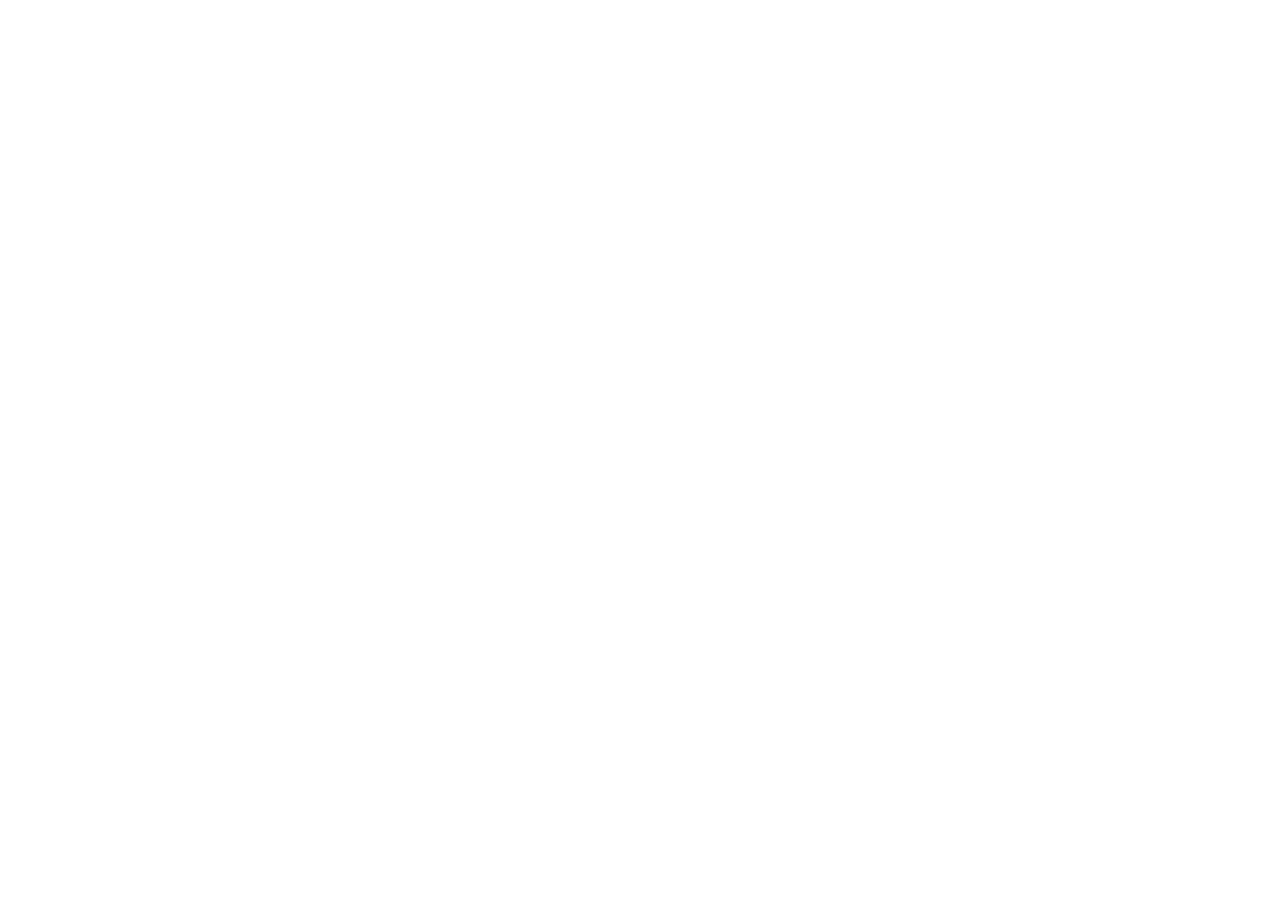
==== index.html @ fadef17e "add potions start equipments" ====
<!DOCTYPE html>
<html>
  <head>
    <meta charset="utf-8" />

    <title>fighting fantasy - the warlock of firetop mountain</title>

    <link rel="stylesheet" href="engine.css" />
  </head>
  <body>
    <div id="heroStats"></div>

    <div class="image-wrapper"><img id="image" /></div>
    <div id="caption"></div>
    <div id="text"></div>

    <div id="details"></div>

    <div id="dices"></div>

    <div id="interactions"></div>

    <script src="character.js"></script>
    <script src="engine.js"></script>
  </body>
</html>
---- engine.css ----
.image-wrapper {
  text-align: center;
}

.image-wrapper img {
  max-height: 33vh;
}

#caption {
  text-align: center;
  margin-bottom: 10px;
}

#text {
  font-size: 120%;
}

#details {
  font-family: monospace;
  margin: 10px 0;
}

#interactions {
  text-align: center;
}

#interactions button {
  padding: 10px 20px;
  border-radius: 5px;
  border-width: 0;
  color: white;
  background: #448;
  margin: 0 2px;
}
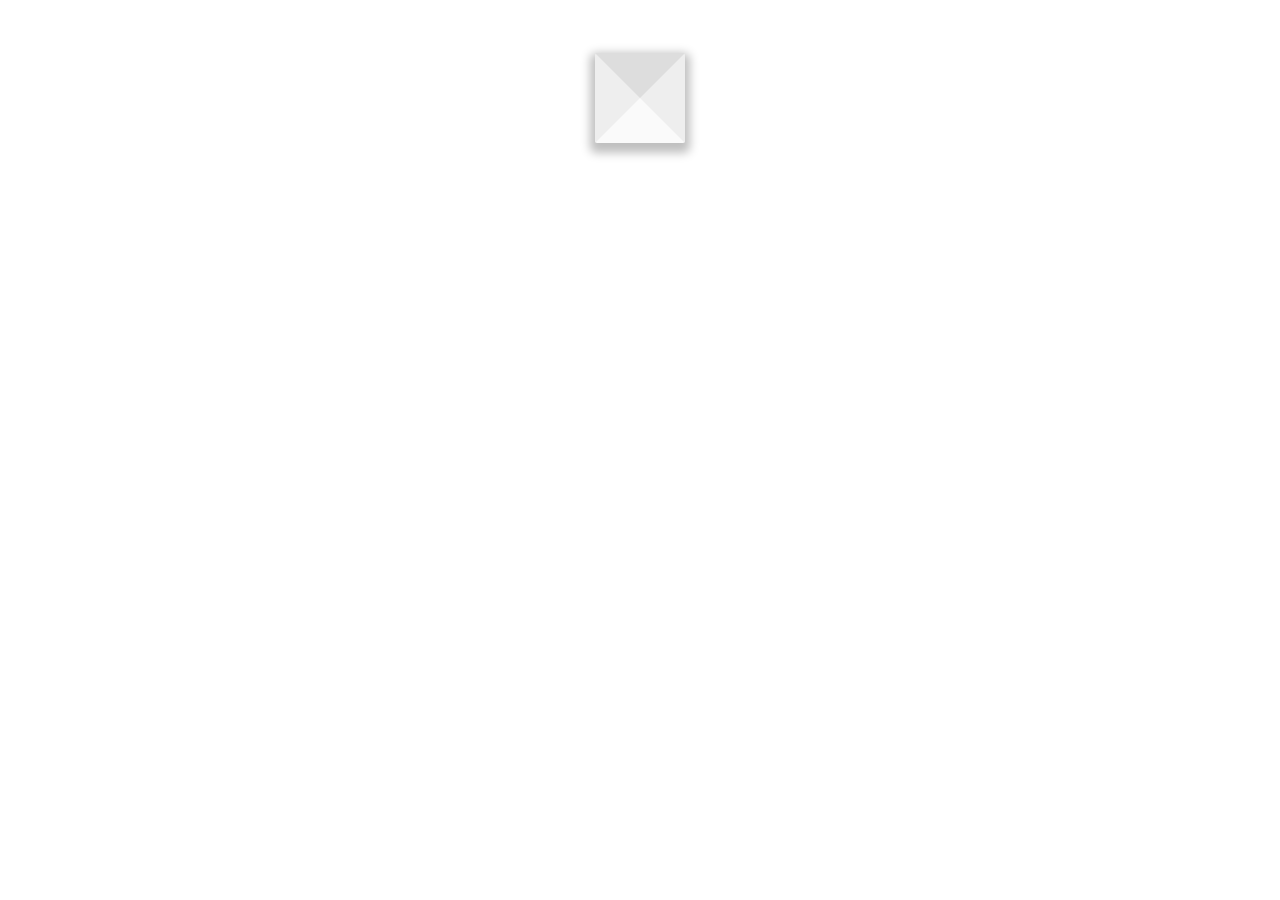
==== commit a3e290de: "Initial styling of the page" ====
--- a/index.html
+++ b/index.html
@@ -1,26 +1,29 @@
-<!DOCTYPE html>
-<html>
-  <head>
-    <meta charset="utf-8" />
-
-    <title>fighting fantasy - the warlock of firetop mountain</title>
-
-    <link rel="stylesheet" href="engine.css" />
-  </head>
-  <body>
-    <div id="heroStats"></div>
-
-    <div class="image-wrapper"><img id="image" /></div>
-    <div id="caption"></div>
-    <div id="text"></div>
-
-    <div id="details"></div>
-
-    <div id="dices"></div>
-
-    <div id="interactions"></div>
-
-    <script src="character.js"></script>
-    <script src="engine.js"></script>
-  </body>
-</html>
+<!DOCTYPE html>
+<html>
+  <head>
+    <meta charset="utf-8" />
+
+    <title>fighting fantasy - the warlock of firetop mountain</title>
+
+    <link rel="stylesheet" href="engine.css" />
+    <link href="https://fonts.googleapis.com/css?family=Pirata+One" rel="stylesheet">
+  </head>
+  <body>
+    <div id="heroStats"></div>
+
+    <div class="image-wrapper"
+      ><img id="image" />
+    </div>
+    <div id="caption"></div>
+    <div id="text"></div>
+
+    <div id="details"></div>
+
+    <div id="dices"></div>
+
+    <div id="interactions"></div>
+
+    <script src="character.js"></script>
+    <script src="engine.js"></script>
+  </body>
+</html>
--- a/engine.css
+++ b/engine.css
@@ -1,34 +1,121 @@
-.image-wrapper {
-  text-align: center;
-}
-
-.image-wrapper img {
-  max-height: 33vh;
-}
-
-#caption {
-  text-align: center;
-  margin-bottom: 10px;
-}
-
-#text {
-  font-size: 120%;
-}
-
-#details {
-  font-family: monospace;
-  margin: 10px 0;
-}
-
-#interactions {
-  text-align: center;
-}
-
-#interactions button {
-  padding: 10px 20px;
-  border-radius: 5px;
-  border-width: 0;
-  color: white;
-  background: #448;
-  margin: 0 2px;
-}
+body {
+  background: url('/assets/papyrus.jpg');
+  line-height: 1.4;
+}
+
+.image-wrapper {
+  text-align: center;
+}
+
+.image-wrapper img {
+  max-height: 50vh;
+}
+
+.image-wrapper img {
+  background-color:#ddc;
+  border:solid 5vmin #eee;
+  border-bottom-color:#fafafa;
+  border-left-color:#eee;
+  border-radius:2px;
+  border-right-color:#eee;
+  border-top-color:#ddd;
+  box-shadow:0 0 5px 0 rgba(0,0,0,.25) inset, 0 5px 10px 5px rgba(0,0,0,.25);
+  box-sizing:border-box;
+  display:inline-block;
+  margin: 5vh 10vw;
+  position:relative;
+  text-align:center;
+}
+
+.image-wrapper img:before {
+  border-radius:2px;
+  bottom:-2vmin;
+  box-shadow:0 2px 5px 0 rgba(0,0,0,.25) inset;
+  content:"";
+  left:-2vmin;
+  position:absolute;
+  right:-2vmin;
+  top:-2vmin;
+}
+
+.image-wrapper img:after {
+  border-radius:2px;
+  bottom:-2.5vmin;
+  box-shadow: 0 2px 5px 0 rgba(0,0,0,.25);
+  content:"";
+  left:-2.5vmin;
+  position:absolute;
+  right:-2.5vmin;
+  top:-2.5vmin;
+}
+
+#caption {
+  text-align: center;
+  margin-bottom: 10px;
+}
+
+#text {
+  font-size: 120%;
+  max-width: 60rem;
+  margin: 0 auto;
+}
+
+#text::first-letter {
+  color: red;
+  margin-left: -1rem;
+  font-size: 3rem;
+}
+
+#text::first-line {
+  font-size: 1.5rem;
+  font-family: 'Pirata One', cursive;
+  letter-spacing: .1em;
+}
+
+#details {
+  font-family: monospace;
+  margin: 10px 0;
+}
+
+#interactions {
+  text-align: center;
+  padding: 4rem 0;
+}
+
+ button {
+  padding: 10px 20px;
+  border-radius: 5px;
+  border-width: 0;
+  color: white;
+  background: #448;
+  margin: 0 2px;
+}
+
+#interactions button {
+	display: inline-block;
+	color: #666;
+	background-color: #eee;
+	text-transform: uppercase;
+	letter-spacing: 2px;
+	font-size: 12px;
+	padding: 10px 30px;
+	border-radius: 5px;
+	-moz-border-radius: 5px;
+	-webkit-border-radius: 5px;
+	border: 1px solid rgba(0,0,0,0.3);
+	border-bottom-width: 3px;
+}
+
+#interactions button + button {
+  margin-left: 1rem;
+}
+
+#interactions button:hover {
+  background-color: #e3e3e3;
+  border-color: rgba(0,0,0,0.5);
+}
+
+#interactions button:active {
+  background-color: #CCC;
+  border-color: rgba(0,0,0,0.9);
+}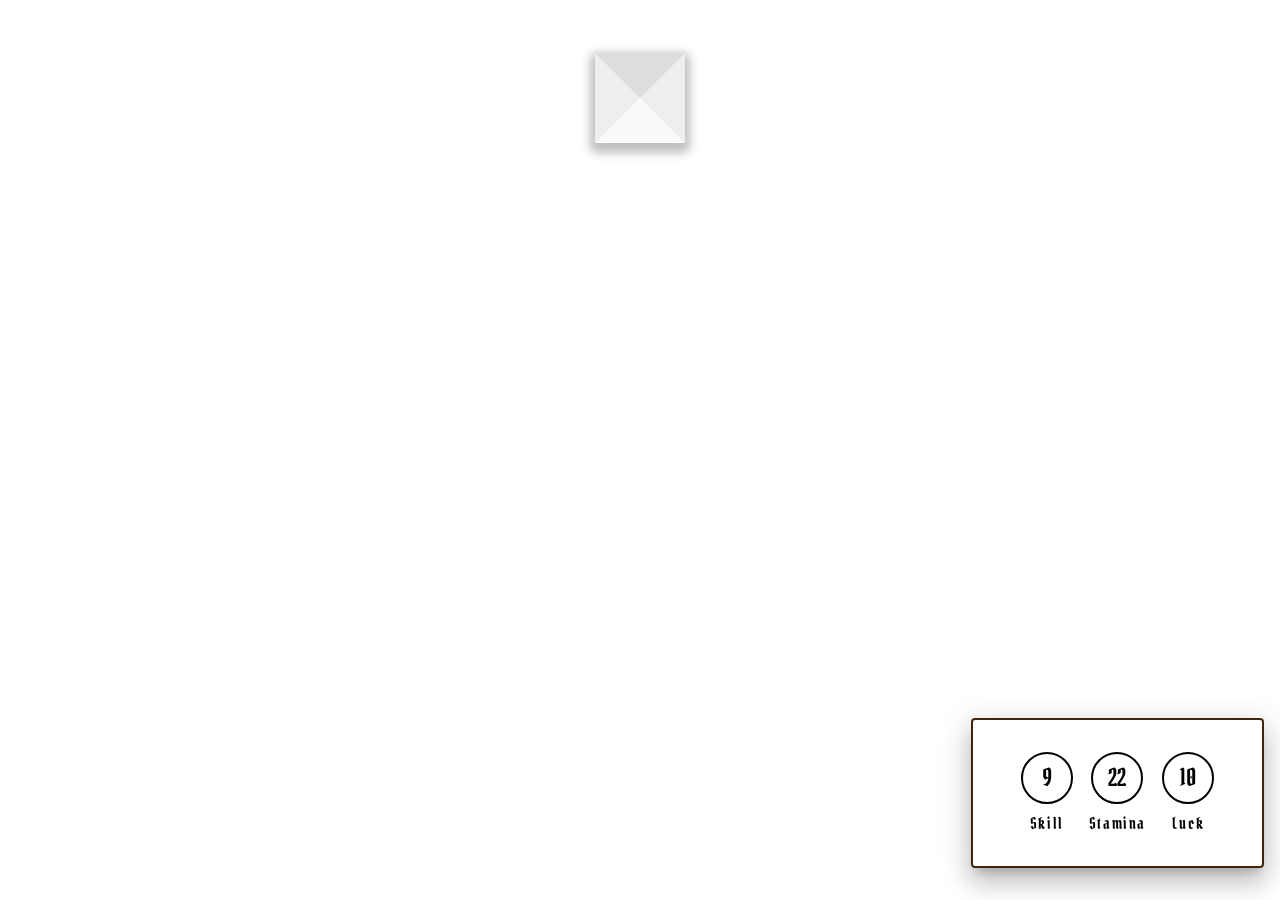
==== commit 92877e6c: "First iteration of the stats" ====
--- a/index.html
+++ b/index.html
@@ -23,6 +23,23 @@
 
     <div id="interactions"></div>
 
+    <div id="hero">
+      <div class="hero-stats">
+        <div class="hero-stats__stat">
+          <span class="hero-stats__label">Skill</span>
+          <span class="hero-stats__value">9</span>
+        </div>
+        <div class="hero-stats__stat">
+          <span class="hero-stats__label">Stamina</span>
+          <span class="hero-stats__value">22</span>
+        </div>
+        <div class="hero-stats__stat">
+          <span class="hero-stats__label">Luck</span>
+          <span class="hero-stats__value">10</span>
+        </div>
+      </dl>
+    </div>
+
     <script src="character.js"></script>
     <script src="engine.js"></script>
   </body>
--- a/engine.css
+++ b/engine.css
@@ -118,4 +118,52 @@
 #interactions button:active {
   background-color: #CCC;
   border-color: rgba(0,0,0,0.9);
+}
+
+#hero {
+  padding: 2rem 3rem;
+  background-color: #968C75;
+  position: fixed;
+  bottom: 2rem;
+  right: 1rem;
+  background: url('assets/parchemin.jpg');
+  background-position: center;
+  background-repeat: no-repeat;
+  background-size: 100% auto;
+  border-radius: .25rem;
+  border: 2px solid #3F250B;
+
+	box-shadow: 0 16px 24px 2px rgba(0,0,0,.14), 0 6px 30px 5px rgba(0,0,0,.12), 0 8px 10px -5px rgba(0,0,0,.2);
+
+}
+
+.hero-stats {
+  display: flex;
+}
+
+.hero-stats__stat + .hero-stats__stat {
+  margin-left: 1rem;
+}
+
+.hero-stats__stat {
+  display: flex;
+  flex-direction: column-reverse;
+  align-items: center;
+  font-family: 'Pirata One', cursive;
+}
+
+.hero-stats__label {
+  letter-spacing: .1em;
+}
+
+.hero-stats__value {
+  height: 3rem;
+  width: 3rem;
+  border: 2px solid #000;
+  display: block;
+  border-radius: 100%;
+  text-align: center;
+  line-height: 3rem;
+  margin-bottom: .5rem;
+  font-size: 1.5rem;
 }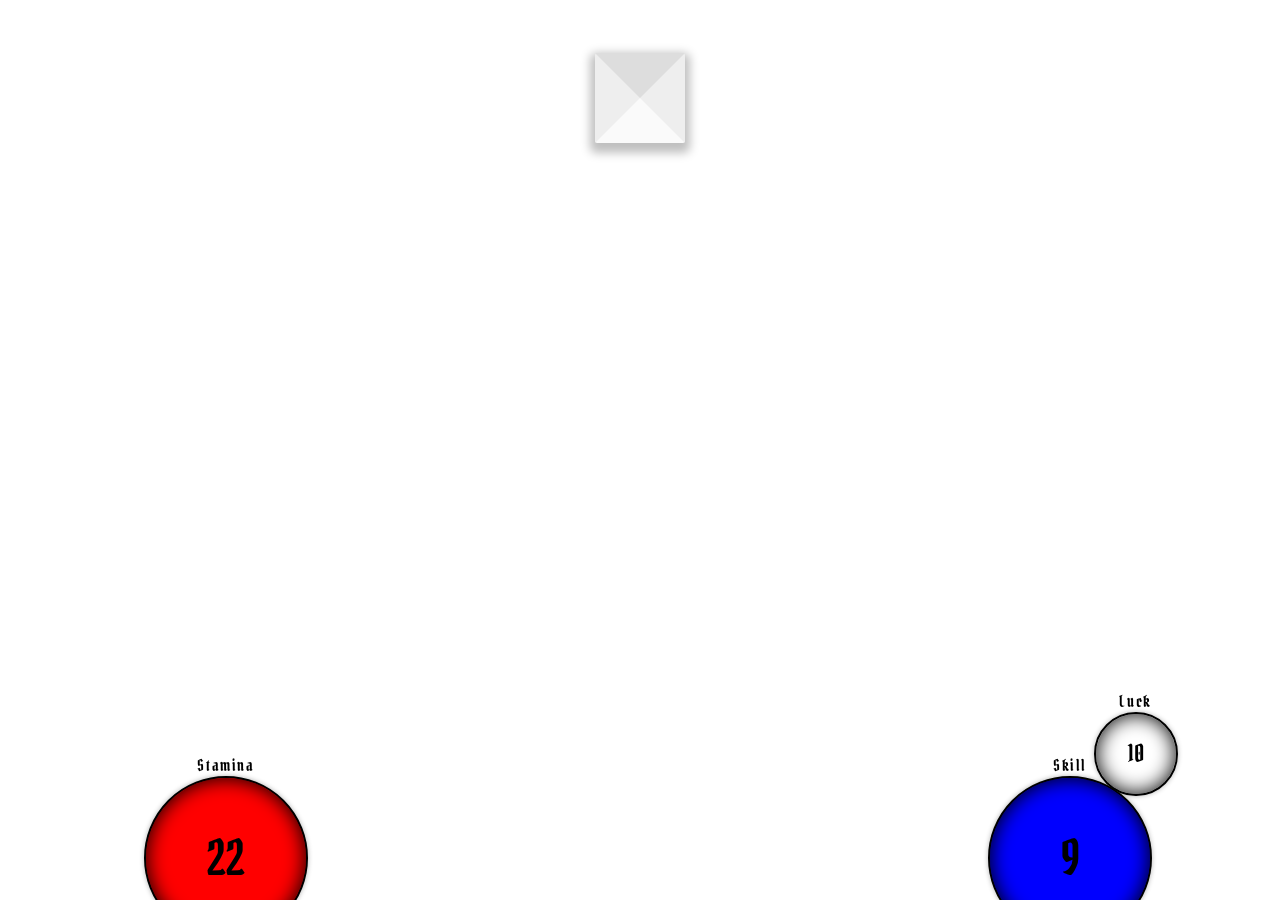
==== commit d5e4c23f: "Change character stats style" ====
--- a/index.html
+++ b/index.html
@@ -25,17 +25,17 @@
 
     <div id="hero">
       <div class="hero-stats">
-        <div class="hero-stats__stat">
+        <div class="hero-stats__stat hero-stats__stat--skill">
           <span class="hero-stats__label">Skill</span>
-          <span class="hero-stats__value">9</span>
+          <span class="hero-stats__value hero-stats__value">9</span>
         </div>
-        <div class="hero-stats__stat">
+        <div class="hero-stats__stat hero-stats__stat--stamina">
           <span class="hero-stats__label">Stamina</span>
-          <span class="hero-stats__value">22</span>
+          <span class="hero-stats__value hero-stats__value">22</span>
         </div>
-        <div class="hero-stats__stat">
+        <div class="hero-stats__stat hero-stats__stat--luck">
           <span class="hero-stats__label">Luck</span>
-          <span class="hero-stats__value">10</span>
+          <span class="hero-stats__value hero-stats__value">10</span>
         </div>
       </dl>
     </div>
--- a/engine.css
+++ b/engine.css
@@ -121,10 +121,8 @@
 }
 
 #hero {
-  padding: 2rem 3rem;
-  background-color: #968C75;
-  position: fixed;
-  bottom: 2rem;
+  /*position: fixed;
+  bottom: -2rem;
   right: 1rem;
   background: url('assets/parchemin.jpg');
   background-position: center;
@@ -132,8 +130,9 @@
   background-size: 100% auto;
   border-radius: .25rem;
   border: 2px solid #3F250B;
-
-	box-shadow: 0 16px 24px 2px rgba(0,0,0,.14), 0 6px 30px 5px rgba(0,0,0,.12), 0 8px 10px -5px rgba(0,0,0,.2);
+  padding: 2rem 3rem;
+  background-color: #968C75;
+	box-shadow: 0 16px 24px 2px rgba(0,0,0,.14), 0 6px 30px 5px rgba(0,0,0,.12), 0 8px 10px -5px rgba(0,0,0,.2); */
 
 }
 
@@ -147,23 +146,55 @@
 
 .hero-stats__stat {
   display: flex;
-  flex-direction: column-reverse;
+  flex-direction: column;
   align-items: center;
   font-family: 'Pirata One', cursive;
-}
-
-.hero-stats__label {
-  letter-spacing: .1em;
+  position: fixed;
+  bottom: -3rem;
 }
 
 .hero-stats__value {
-  height: 3rem;
-  width: 3rem;
+  height: 10rem;
+  width: 10rem;
   border: 2px solid #000;
   display: block;
   border-radius: 100%;
   text-align: center;
-  line-height: 3rem;
+  line-height: 10rem;
   margin-bottom: .5rem;
+  font-size: 3rem;
+  box-shadow: 0 0 5px rgba(0,0,0,0.3), inset 0 0 20px rgba(0,0,0,1);
+}
+
+.hero-stats__stat--stamina {
+  left: 10%;
+}
+
+.hero-stats__stat--stamina .hero-stats__value {
+  background-color: red;
+}
+
+.hero-stats__stat--skill {
+  right: 10%;
+}
+
+.hero-stats__stat--skill .hero-stats__value {
+  background-color: blue;
+}
+
+.hero-stats__stat--luck {
+  right: 8%;
+  bottom: 6rem;
+}
+
+.hero-stats__stat--luck .hero-stats__value {
+  background-color: white;
+  height: 5rem;
+  width: 5rem;
+  line-height: 5rem;
   font-size: 1.5rem;
+}
+
+.hero-stats__label {
+  letter-spacing: .1em;
 }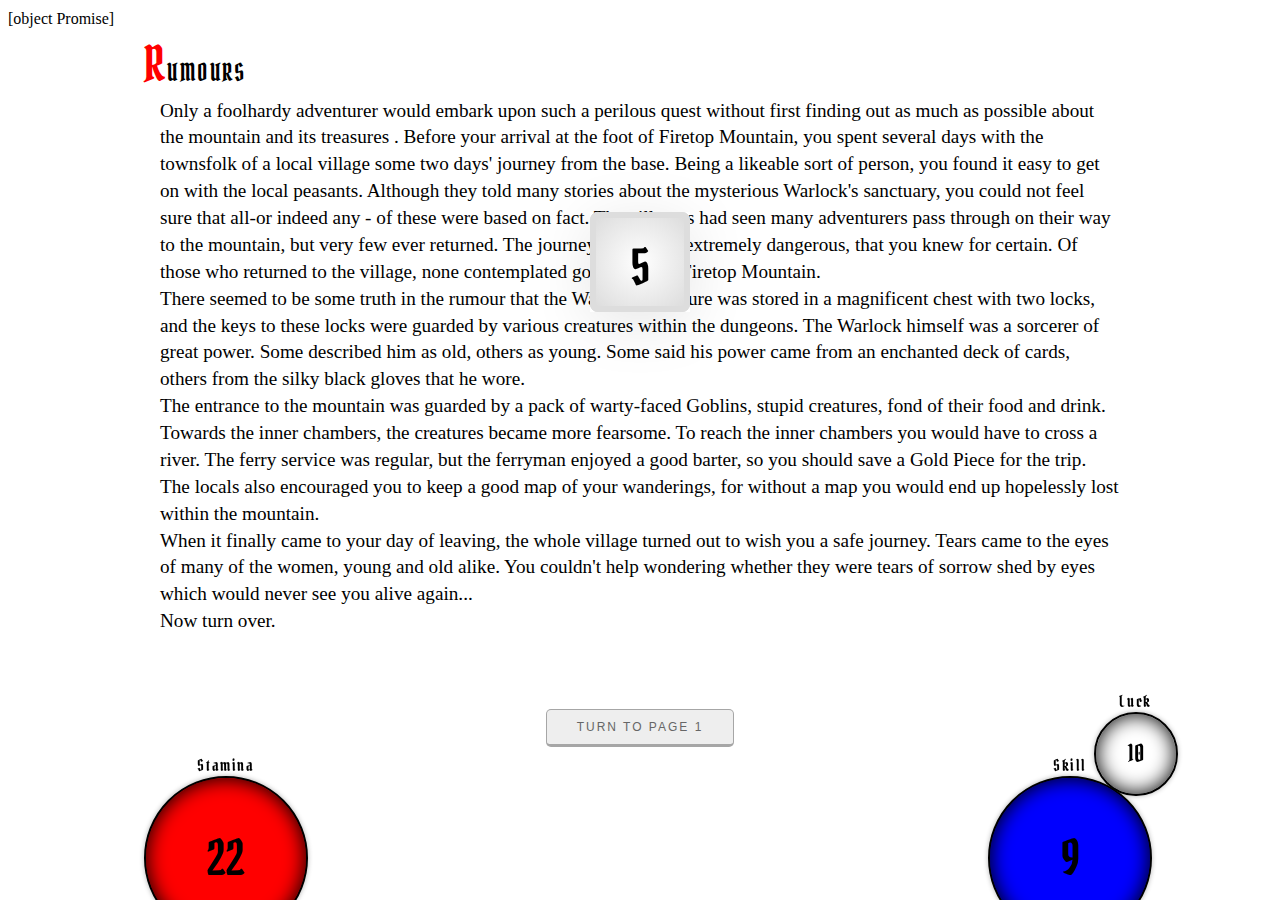
==== commit 52cde4b6: "Added animated dice" ====
--- a/index.html
+++ b/index.html
@@ -40,6 +40,17 @@
       </dl>
     </div>
 
+    <div class="die">
+      <div id="cube" class="cube animation-1">
+        <div class="cube_face_1">1</div>
+        <div class="cube_face_2">2</div>
+        <div class="cube_face_3">3</div>
+        <div class="cube_face_4">4</div>
+        <div class="cube_face_5">5</div>
+        <div class="cube_face_6">6</div>
+      </div>
+    </div>
+
     <script src="character.js"></script>
     <script src="engine.js"></script>
   </body>
--- a/engine.css
+++ b/engine.css
@@ -1,3 +1,7 @@
+:root {
+  --font-family: 'Pirata One', cursive;
+}
+
 body {
   background: url('/assets/papyrus.jpg');
   line-height: 1.4;
@@ -68,7 +72,7 @@
 
 #text::first-line {
   font-size: 1.5rem;
-  font-family: 'Pirata One', cursive;
+  font-family: var(--font-family);
   letter-spacing: .1em;
 }
 
@@ -148,7 +152,7 @@
   display: flex;
   flex-direction: column;
   align-items: center;
-  font-family: 'Pirata One', cursive;
+  font-family: var(--font-family);
   position: fixed;
   bottom: -3rem;
 }
@@ -197,4 +201,91 @@
 
 .hero-stats__label {
   letter-spacing: .1em;
+}
+
+/** DICE */
+.die {
+  width: 100px;
+  height: 100px;
+  position: absolute;
+  top: 212px;
+  left: 50%;
+  transform: translateX(-50%);
+  margin: 0;
+  box-shadow: 0px 10px 60px rgba(0, 0, 0, 0.10);
+}
+
+@keyframes spin {
+    0% { transform: translateZ(-50px) rotateX(0deg) rotateY(0deg) rotateZ(0deg); }
+    16% { transform: translateZ(-50px) rotateX(180deg) rotateY(180deg) rotateZ(0deg); }
+    33% { transform: translateZ(-50px) rotateX(360deg) rotateY(90deg) rotateZ(180deg); }
+    50% { transform: translateZ(-50px) rotateX(360deg) rotateY(360deg) rotateZ(360deg); }
+    66% { transform: translateZ(-50px) rotateX(180deg) rotateY(360deg) rotateZ(270deg); }
+    83% { transform: translateZ(-50px) rotateX(270deg) rotateY(180deg) rotateZ(180deg); }
+    100% { transform: translateZ(-50px) rotateX(360deg) rotateY(360deg) rotateZ(360deg); }
+}
+
+.cube {
+  width: 100px;
+  height: 100px;
+  position: relative;
+  transform-style: preserve-3d;
+  transform: translateZ(-50px);
+  transition: transform 0.8s;
+  font-family: var(--font-family);
+}
+
+.animation-1 {animation: spin 50s infinite linear;}
+
+.animation-2 {animation: spin 1.6s infinite linear;}
+
+.cube.show-1 { transform: translateZ(-50px) rotateY(0deg);}
+.cube.show-2 { transform: translateZ(-50px) rotateY(-90deg);}
+.cube.show-3 { transform: translateZ(-50px) rotateY(-180deg);}
+.cube.show-4 { transform: translateZ(-50px) rotateY(90deg);}
+.cube.show-5 { transform: translateZ(-50px) rotateX(-90deg);}
+.cube.show-6 { transform: translateZ(-50px) rotateX(90deg);}
+
+*[class^='cube_face'] {
+  display: grid;
+  position: absolute;
+  place-items: center;
+  width: 100px;
+  height: 100px;
+  border: 1px solid #444;
+  font-size: 3rem;
+  color: #000;
+  background: #FFF;
+  box-shadow: inset 0 0 0 #ccc;
+}
+
+.cube_face_1 { transform: rotateY(0deg) translateZ(50px); }
+.cube_face_2 { transform: rotateY(90deg) translateZ(50px); }
+.cube_face_3 { transform: rotateY(180deg) translateZ(50px); }
+.cube_face_4 { transform: rotateY(-90deg) translateZ(50px); }
+.cube_face_5 { transform: rotateX(90deg) translateZ(50px); }
+.cube_face_6 { transform: rotateX(-90deg) translateZ(50px); }
+
+.cube_face_1,
+.cube_face_2,
+.cube_face_3,
+.cube_face_4,
+.cube_face_5,
+.cube_face_6 {
+    display: block;
+    width: 100px;
+    height: 100px;
+    position: absolute;
+    background: white;
+    background: url([data-uri]…dpZHRoPSIxMDAlIiBoZWlnaHQ9IjEwMCUiIGZpbGw9InVybCgjZ3JhZCkiIC8+PC9zdmc+IA==);
+    background: -moz-radial-gradient(#ffffff, #dddddd);
+    background: -webkit-radial-gradient(#ffffff, #dddddd);
+    background: radial-gradient(#ffffff, #dddddd);
+    border: solid 6px #ddd;
+    border-radius: 8px;
+    -moz-box-sizing: border-box;
+    -webkit-box-sizing: border-box;
+    box-sizing: border-box;
+    line-height: 100px;
+    text-align: center;
 }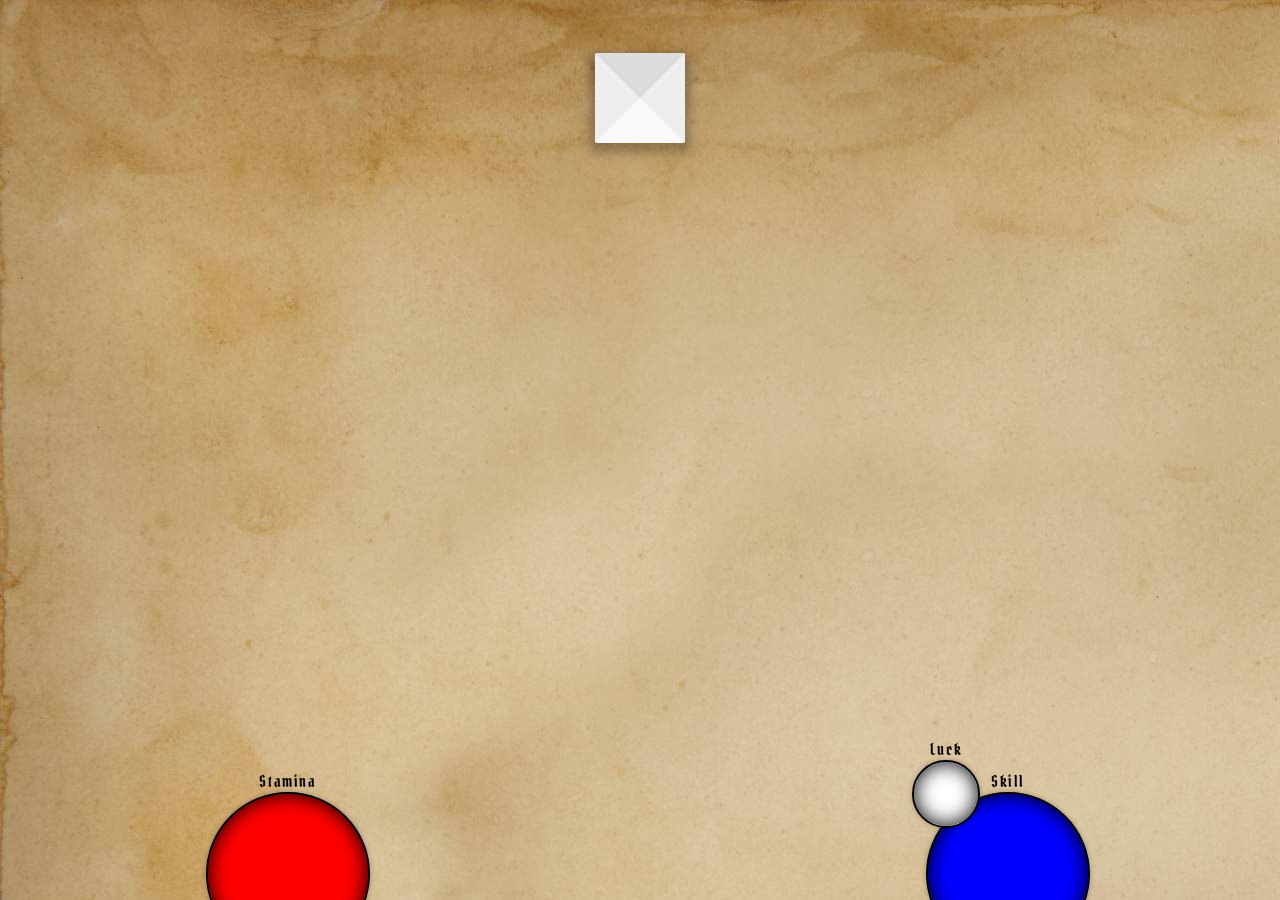
==== commit 39f4d02d: "add color to dices" ====
--- a/index.html
+++ b/index.html
@@ -27,21 +27,21 @@
       <div class="hero-stats">
         <div class="hero-stats__stat hero-stats__stat--skill">
           <span class="hero-stats__label">Skill</span>
-          <span class="hero-stats__value hero-stats__value">9</span>
+          <span class="hero-stats__value hero-stats__value"></span>
         </div>
         <div class="hero-stats__stat hero-stats__stat--stamina">
           <span class="hero-stats__label">Stamina</span>
-          <span class="hero-stats__value hero-stats__value">22</span>
+          <span class="hero-stats__value hero-stats__value"></span>
         </div>
         <div class="hero-stats__stat hero-stats__stat--luck">
           <span class="hero-stats__label">Luck</span>
-          <span class="hero-stats__value hero-stats__value">10</span>
+          <span class="hero-stats__value hero-stats__value"></span>
         </div>
       </dl>
     </div>
 
-    <div class="die">
-      <div id="cube" class="cube animation-1">
+    <div id="die" class="die hide">
+      <div id="cube" class="cube">
         <div class="cube_face_1">1</div>
         <div class="cube_face_2">2</div>
         <div class="cube_face_3">3</div>
--- a/engine.css
+++ b/engine.css
@@ -3,7 +3,7 @@
 }
 
 body {
-  background: url('/assets/papyrus.jpg');
+  background: url('assets/papyrus.jpg');
   line-height: 1.4;
 }
 
@@ -60,8 +60,11 @@
 
 #text {
   font-size: 120%;
-  max-width: 60rem;
   margin: 0 auto;
+  width: 100%;
+  padding-left: 3rem;
+  padding-right: 3rem;
+  box-sizing: border-box;
 }
 
 #text::first-letter {
@@ -84,6 +87,7 @@
 #interactions {
   text-align: center;
   padding: 4rem 0;
+  margin-bottom: 9rem;
 }
 
  button {
@@ -125,19 +129,15 @@
 }
 
 #hero {
-  /*position: fixed;
-  bottom: -2rem;
-  right: 1rem;
   background: url('assets/parchemin.jpg');
-  background-position: center;
+  position: fixed;
+  height: 9rem;
+  bottom: 0;
+  left: 0;
+  right: 0;
+  background-size: cover;
   background-repeat: no-repeat;
-  background-size: 100% auto;
-  border-radius: .25rem;
-  border: 2px solid #3F250B;
-  padding: 2rem 3rem;
-  background-color: #968C75;
-	box-shadow: 0 16px 24px 2px rgba(0,0,0,.14), 0 6px 30px 5px rgba(0,0,0,.12), 0 8px 10px -5px rgba(0,0,0,.2); */
-
+  box-shadow: 0 -16px 24px 2px rgba(0,0,0,.14), 0 -6px 30px 5px rgba(0,0,0,.12), 0 -8px 10px -5px rgba(0,0,0,.2);
 }
 
 .hero-stats {
@@ -154,7 +154,7 @@
   align-items: center;
   font-family: var(--font-family);
   position: fixed;
-  bottom: -3rem;
+  bottom: -4rem;
 }
 
 .hero-stats__value {
@@ -171,7 +171,8 @@
 }
 
 .hero-stats__stat--stamina {
-  left: 10%;
+  left: -3rem;
+  color: white;
 }
 
 .hero-stats__stat--stamina .hero-stats__value {
@@ -179,7 +180,8 @@
 }
 
 .hero-stats__stat--skill {
-  right: 10%;
+  right: -3rem;
+  color: white;
 }
 
 .hero-stats__stat--skill .hero-stats__value {
@@ -187,32 +189,89 @@
 }
 
 .hero-stats__stat--luck {
-  right: 8%;
-  bottom: 6rem;
+  right: 50%;
+  transform: translateX(50%);
+  bottom: 0;
 }
 
 .hero-stats__stat--luck .hero-stats__value {
   background-color: white;
-  height: 5rem;
-  width: 5rem;
-  line-height: 5rem;
+  height: 4rem;
+  width: 4rem;
+  line-height: 4rem;
   font-size: 1.5rem;
 }
 
 .hero-stats__label {
   letter-spacing: .1em;
+}
+
+@media (min-width: 720px) {
+  #text {
+    width: calc(100% - 14rem);
+  }
+
+  #hero {
+    background: none;
+    box-shadow: none;
+    position: initial;
+  }
+
+  .hero-stats__stat {
+    color: #000;
+  }
+  .hero-stats__stat--luck {
+    right: 0;
+    bottom: 9rem;
+    transform: none;
+  }
+
+  .hero-stats__stat--luck .hero-stats__value {
+    background-color: white;
+    height: 4rem;
+    width: 4rem;
+    line-height: 4rem;
+    font-size: 1.5rem;
+  }
+
+  #interactions {
+    margin-bottom: 0;
+  }
+}
+
+@media (min-width: 800px) {
+  #text {
+    max-width: 520px;
+    padding: 0;
+  }
+
+  .hero-stats__stat--stamina {
+    left: calc(50% - 450px);
+  }
+
+  .hero-stats__stat--skill {
+    right: calc(50% - 450px);
+  }
+
+  .hero-stats__stat--luck {
+    right: calc(50% - 340px);
+    bottom: 4rem;
+  }
 }
 
 /** DICE */
 .die {
   width: 100px;
   height: 100px;
-  position: absolute;
-  top: 212px;
-  left: 50%;
-  transform: translateX(-50%);
+  position: fixed;
+  top: 3rem;
+  right: 3rem;
   margin: 0;
   box-shadow: 0px 10px 60px rgba(0, 0, 0, 0.10);
+}
+
+.die.hide {
+  visibility: hidden;
 }
 
 @keyframes spin {
@@ -234,8 +293,6 @@
   transition: transform 0.8s;
   font-family: var(--font-family);
 }
-
-.animation-1 {animation: spin 50s infinite linear;}
 
 .animation-2 {animation: spin 1.6s infinite linear;}
 
@@ -288,4 +345,24 @@
     box-sizing: border-box;
     line-height: 100px;
     text-align: center;
-}+}
+
+.cube.red div {
+  background: radial-gradient(#f11, #f55);
+  border: solid 6px #f55;
+}
+
+.cube.blue div {
+  background: radial-gradient(#11f, #55f);
+  border: solid 6px #55f;
+}
+
+.cube.yellow div {
+  background: radial-gradient(#ff1, #ff5);
+  border: solid 6px #ff5;
+}
+
+.cube.green div {
+  background: radial-gradient(#1f1, #5f5);
+  border: solid 6px #5f5;
+}
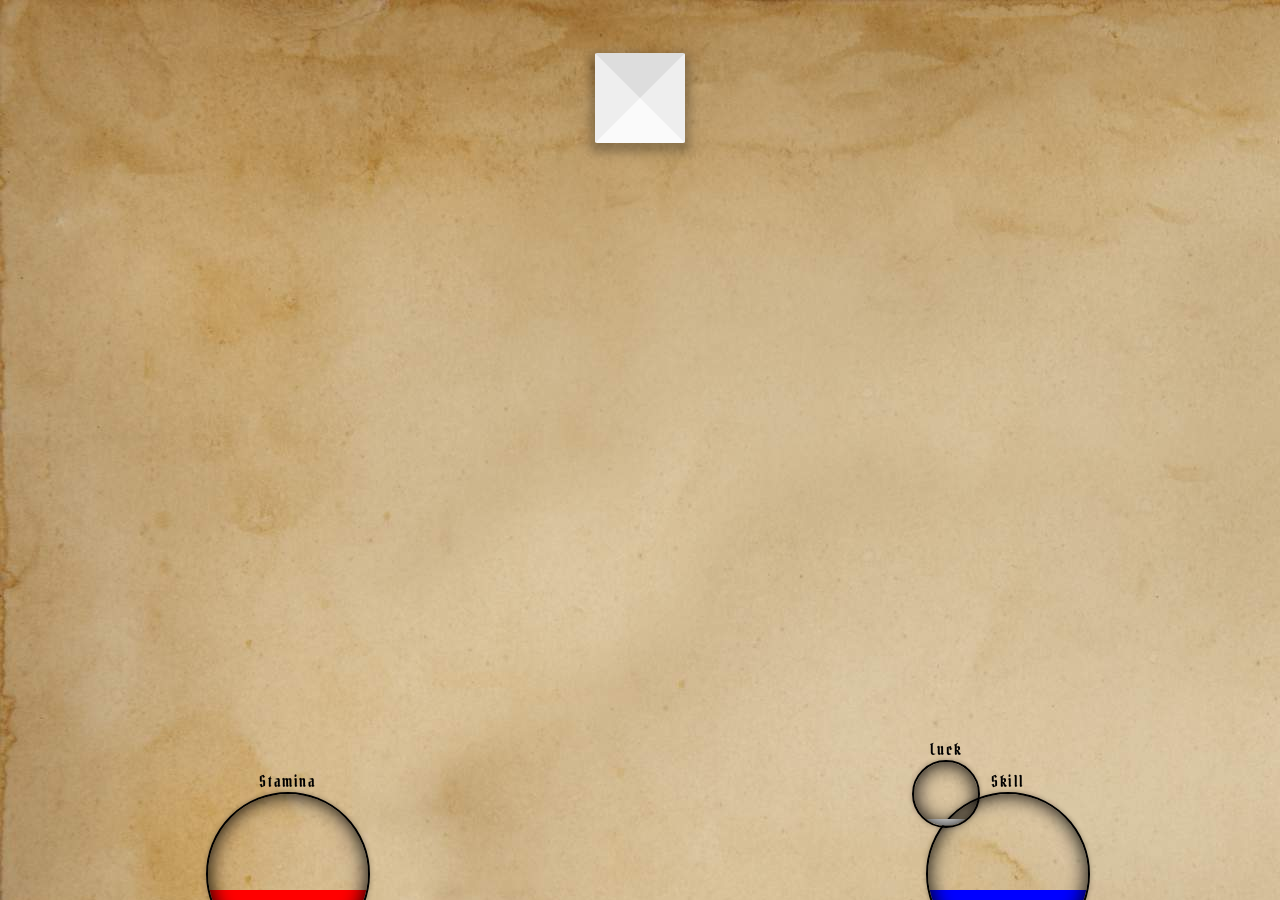
==== commit 3ba23c13: "Add support to globes quantity" ====
--- a/index.html
+++ b/index.html
@@ -26,22 +26,36 @@
     <div id="hero">
       <div class="hero-stats">
         <div class="hero-stats__stat hero-stats__stat--skill">
+          <span class="hero-stats__quant hero-stats__quant--10"></span>
           <span class="hero-stats__label">Skill</span>
           <span class="hero-stats__value hero-stats__value"></span>
         </div>
         <div class="hero-stats__stat hero-stats__stat--stamina">
+          <span class="hero-stats__quant hero-stats__quant--10"></span>
           <span class="hero-stats__label">Stamina</span>
           <span class="hero-stats__value hero-stats__value"></span>
         </div>
         <div class="hero-stats__stat hero-stats__stat--luck">
+          <span class="hero-stats__quant hero-stats__quant--10"></span>
           <span class="hero-stats__label">Luck</span>
           <span class="hero-stats__value hero-stats__value"></span>
         </div>
       </dl>
     </div>
 
-    <div id="die" class="die hide">
-      <div id="cube" class="cube">
+    <div class="die first hide">
+      <div class="cube">
+        <div class="cube_face_1">1</div>
+        <div class="cube_face_2">2</div>
+        <div class="cube_face_3">3</div>
+        <div class="cube_face_4">4</div>
+        <div class="cube_face_5">5</div>
+        <div class="cube_face_6">6</div>
+      </div>
+    </div>
+
+    <div class="die second hide">
+      <div class="cube">
         <div class="cube_face_1">1</div>
         <div class="cube_face_2">2</div>
         <div class="cube_face_3">3</div>
--- a/engine.css
+++ b/engine.css
@@ -158,6 +158,7 @@
 }
 
 .hero-stats__value {
+  position: relative;
   height: 10rem;
   width: 10rem;
   border: 2px solid #000;
@@ -175,17 +176,138 @@
   color: white;
 }
 
-.hero-stats__stat--stamina .hero-stats__value {
+.hero-stats__stat .hero-stats__quant {
+  position: absolute;
+  content: '';
+  display: block;
+  width: 10rem;
+  height: 10rem;
+  margin-top: 1.5rem;
+
+  -webkit-clip-path: circle(50% at 50% 50%);
+  clip-path: circle(50% at 50% 50%);
+}
+
+.hero-stats__stat .hero-stats__quant::after {
+  position: absolute;
+  width: 10rem;
+  height: 10rem;
+  background-color: pink;
+  content: '';
+  display: block;
+  bottom: 0;
+}
+
+.hero-stats__stat--luck .hero-stats__quant {
+  width: 4rem;
+  height: 4rem;
+}
+
+.hero-stats__stat--luck .hero-stats__quant::after {
+  position: absolute;
+  width: 4rem;
+  height: 4rem;
+}
+
+.hero-stats__stat .hero-stats__quant--0::after {
+  height: 0;
+}
+
+.hero-stats__stat .hero-stats__quant--10::after {
+  height: calc(calc(10rem * .1) + 3rem)
+}
+
+.hero-stats__stat .hero-stats__quant--20::after {
+  height: calc(calc(10rem * .2) + 3rem)
+}
+
+.hero-stats__stat .hero-stats__quant--30::after {
+  height: calc(calc(10rem * .3) + 3rem)
+}
+
+.hero-stats__stat .hero-stats__quant--40::after {
+  height: calc(calc(10rem * .4) + 3rem)
+}
+
+.hero-stats__stat .hero-stats__quant--50::after {
+  height: calc(calc(10rem * .5) + 3rem)
+}
+
+.hero-stats__stat .hero-stats__quant--60::after {
+  height: calc(calc(10rem * .6) + 3rem)
+}
+
+.hero-stats__stat .hero-stats__quant--70::after {
+  height: calc(calc(10rem * .7) + 3rem)
+}
+
+.hero-stats__stat .hero-stats__quant--80::after {
+  height: calc(calc(10rem * .8) + 3rem)
+}
+
+.hero-stats__stat .hero-stats__quant--90::after {
+  height: calc(calc(10rem * .8) + 3rem)
+}
+
+.hero-stats__stat .hero-stats__quant--0::after {
+  height: 0;
+}
+
+.hero-stats__stat--luck .hero-stats__quant::after {
+  height: 4rem;
+}
+
+.hero-stats__stat--luck .hero-stats__quant--10::after {
+  height: calc(4em * .1);
+}
+
+.hero-stats__stat .hero-stats__quant--20::after {
+  height: calc(4em * .2);
+}
+
+.hero-stats__stat .hero-stats__quant--30::after {
+  height: calc(4em * .3);
+}
+
+.hero-stats__stat .hero-stats__quant--40::after {
+  height: calc(4em * .4);
+}
+
+.hero-stats__stat .hero-stats__quant--50::after {
+  height: calc(4em * .5);
+}
+
+.hero-stats__stat .hero-stats__quant--60::after {
+  height: calc(4em * .6);
+}
+
+.hero-stats__stat .hero-stats__quant--70::after {
+  height: calc(4em * .7);
+}
+
+.hero-stats__stat .hero-stats__quant--80::after {
+  height: calc(4em * .8);
+}
+
+.hero-stats__stat .hero-stats__quant--90::after {
+  height: calc(4em * .9);
+}
+
+.hero-stats__stat--stamina .hero-stats__quant::after {
   background-color: red;
+}
+
+.hero-stats__stat--skill .hero-stats__quant::after {
+  background-color: blue;
+}
+
+.hero-stats__stat--luck .hero-stats__quant::after {
+  background-color: white;
 }
 
 .hero-stats__stat--skill {
   right: -3rem;
   color: white;
-}
-
-.hero-stats__stat--skill .hero-stats__value {
-  background-color: blue;
 }
 
 .hero-stats__stat--luck {
@@ -195,7 +317,6 @@
 }
 
 .hero-stats__stat--luck .hero-stats__value {
-  background-color: white;
   height: 4rem;
   width: 4rem;
   line-height: 4rem;
@@ -227,7 +348,6 @@
   }
 
   .hero-stats__stat--luck .hero-stats__value {
-    background-color: white;
     height: 4rem;
     width: 4rem;
     line-height: 4rem;
@@ -268,6 +388,11 @@
   right: 3rem;
   margin: 0;
   box-shadow: 0px 10px 60px rgba(0, 0, 0, 0.10);
+}
+
+.die.second {
+  top: 4rem;
+  right: 13rem;
 }
 
 .die.hide {
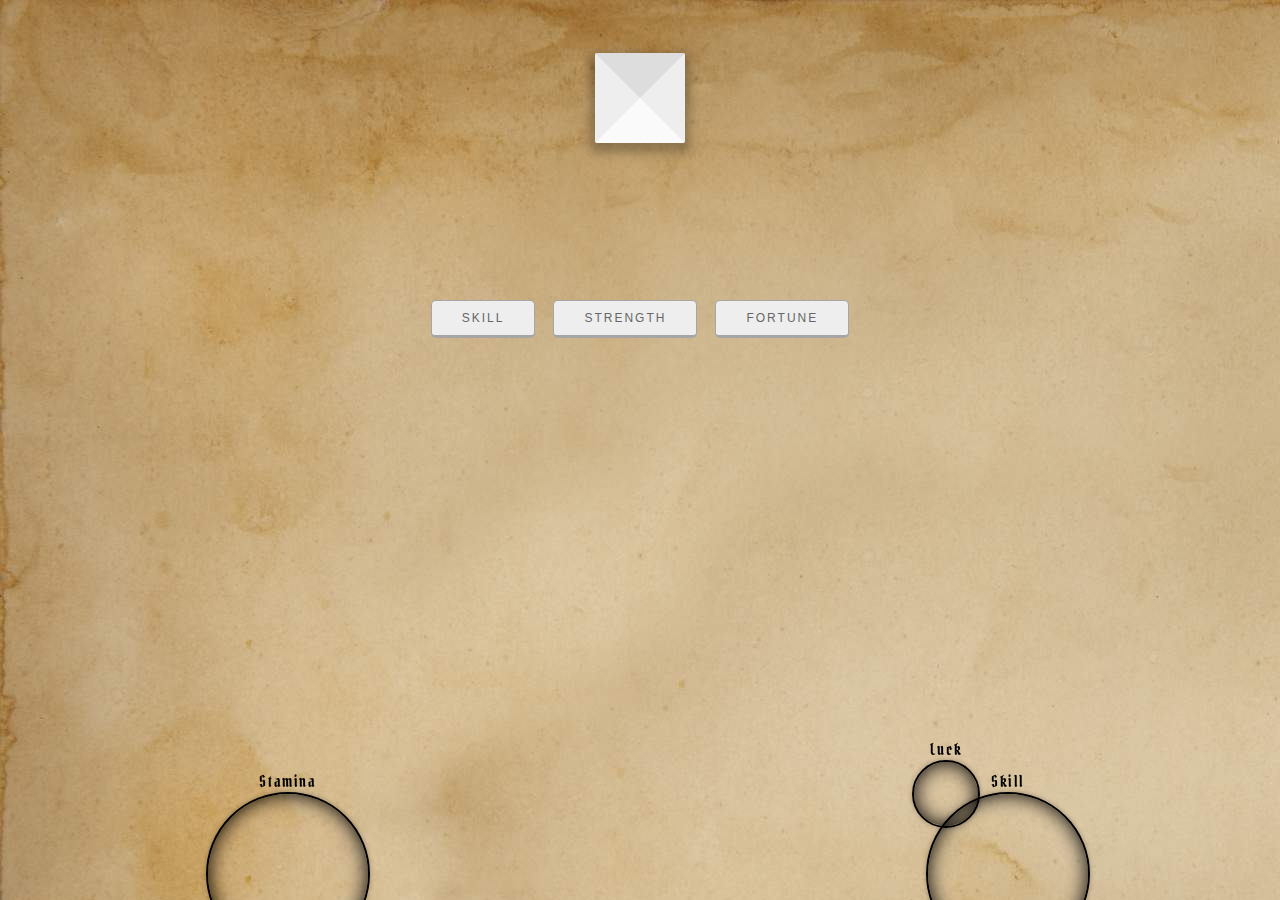
==== commit 1d4e9e73: "more styles" ====
--- a/index.html
+++ b/index.html
@@ -17,7 +17,7 @@
     <div id="caption"></div>
     <div id="text"></div>
 
-    <div id="details"></div>
+    <div id="details" class="hide" style="padding: 1rem 0;"></div>
 
     <div id="dices"></div>
 
@@ -26,17 +26,17 @@
     <div id="hero">
       <div class="hero-stats">
         <div class="hero-stats__stat hero-stats__stat--skill">
-          <span class="hero-stats__quant hero-stats__quant--10"></span>
+          <span class="hero-stats__quant hero-stats__quant--0"></span>
           <span class="hero-stats__label">Skill</span>
           <span class="hero-stats__value hero-stats__value"></span>
         </div>
         <div class="hero-stats__stat hero-stats__stat--stamina">
-          <span class="hero-stats__quant hero-stats__quant--10"></span>
+          <span class="hero-stats__quant hero-stats__quant--0"></span>
           <span class="hero-stats__label">Stamina</span>
           <span class="hero-stats__value hero-stats__value"></span>
         </div>
         <div class="hero-stats__stat hero-stats__stat--luck">
-          <span class="hero-stats__quant hero-stats__quant--10"></span>
+          <span class="hero-stats__quant hero-stats__quant--0"></span>
           <span class="hero-stats__label">Luck</span>
           <span class="hero-stats__value hero-stats__value"></span>
         </div>
--- a/engine.css
+++ b/engine.css
@@ -58,7 +58,8 @@
   margin-bottom: 10px;
 }
 
-#text {
+#text,
+#details {
   font-size: 120%;
   margin: 0 auto;
   width: 100%;
@@ -81,7 +82,81 @@
 
 #details {
   font-family: monospace;
-  margin: 10px 0;
+  /* margin-top: 1rem;
+  padding: .5rem 2rem;
+  border: 1px solid #000; */
+}
+#details.hide {
+  visibility: hidden;
+}
+
+.details__opponent {
+  margin: 1rem 0;
+  padding: .5rem 2rem;
+  border: 1px solid #000;
+  font-weight: 700;
+  font-size: 1.5rem;
+}
+
+.details__stat-stamina,
+.details__stat {
+  margin-left: 1rem;
+  font-weight: 400;
+}
+
+.fight {
+  position: relative;
+  margin-top: 1rem;
+  padding: 2rem 0;
+  display: flex;
+  justify-content: space-between;
+  text-align: center;
+}
+
+.fight::after {
+  content: '-VS-';
+  font-family: var(--font-family);
+  position: absolute;
+  top: 50%;
+  left: 50%;
+  transform: translate(-50%, -50%);
+  font-size: 4rem;
+  color: rgba(0,0,0,0.5)  ;
+}
+
+.fight .hero,
+.fight .enemy {
+  display: flex;
+  height: 8rem;
+  width: 40%;
+  justify-content: space-between;
+  flex-direction: column;
+  align-items: center;
+}
+
+.fight .fight__name {
+  display: block;
+}
+
+.fight .fight__strength {
+  font-size: 3rem;
+  font-family: var(--font-family);
+  height: 5rem;
+  width: 5rem;
+  display: inline-block;
+}
+
+.fight .fight__strength--victor {
+  border: 1px solid #000;
+  border-radius: 100%;
+}
+
+.fight__result {
+  font-size: 1.25rem;
+  text-align: center;
+  font-family: serif;
+  margin-top: 3rem;
+  margin-bottom: -3rem;
 }
 
 #interactions {
@@ -214,39 +289,39 @@
 }
 
 .hero-stats__stat .hero-stats__quant--10::after {
-  height: calc(calc(10rem * .1) + 3rem)
+  height: calc(calc(7rem * .1) + 3rem)
 }
 
 .hero-stats__stat .hero-stats__quant--20::after {
-  height: calc(calc(10rem * .2) + 3rem)
+  height: calc(calc(7rem * .2) + 3rem)
 }
 
 .hero-stats__stat .hero-stats__quant--30::after {
-  height: calc(calc(10rem * .3) + 3rem)
+  height: calc(calc(7rem * .3) + 3rem)
 }
 
 .hero-stats__stat .hero-stats__quant--40::after {
-  height: calc(calc(10rem * .4) + 3rem)
+  height: calc(calc(7rem * .4) + 3rem)
 }
 
 .hero-stats__stat .hero-stats__quant--50::after {
-  height: calc(calc(10rem * .5) + 3rem)
+  height: calc(calc(7rem * .5) + 3rem)
 }
 
 .hero-stats__stat .hero-stats__quant--60::after {
-  height: calc(calc(10rem * .6) + 3rem)
+  height: calc(calc(7rem * .6) + 3rem)
 }
 
 .hero-stats__stat .hero-stats__quant--70::after {
-  height: calc(calc(10rem * .7) + 3rem)
+  height: calc(calc(7rem * .7) + 3rem)
 }
 
 .hero-stats__stat .hero-stats__quant--80::after {
-  height: calc(calc(10rem * .8) + 3rem)
+  height: calc(calc(7rem * .8) + 3rem)
 }
 
 .hero-stats__stat .hero-stats__quant--90::after {
-  height: calc(calc(10rem * .8) + 3rem)
+  height: calc(calc(7rem * .8) + 3rem)
 }
 
 .hero-stats__stat .hero-stats__quant--0::after {
@@ -257,39 +332,43 @@
   height: 4rem;
 }
 
+.hero-stats__stat--luck .hero-stats__quant--0::after {
+  height: 0;
+}
+
 .hero-stats__stat--luck .hero-stats__quant--10::after {
   height: calc(4em * .1);
 }
 
-.hero-stats__stat .hero-stats__quant--20::after {
+.hero-stats__stat--luck .hero-stats__quant--20::after {
   height: calc(4em * .2);
 }
 
-.hero-stats__stat .hero-stats__quant--30::after {
+.hero-stats__stat--luck .hero-stats__quant--30::after {
   height: calc(4em * .3);
 }
 
-.hero-stats__stat .hero-stats__quant--40::after {
+.hero-stats__stat--luck .hero-stats__quant--40::after {
   height: calc(4em * .4);
 }
 
-.hero-stats__stat .hero-stats__quant--50::after {
+.hero-stats__stat--luck .hero-stats__quant--50::after {
   height: calc(4em * .5);
 }
 
-.hero-stats__stat .hero-stats__quant--60::after {
+.hero-stats__stat--luck .hero-stats__quant--60::after {
   height: calc(4em * .6);
 }
 
-.hero-stats__stat .hero-stats__quant--70::after {
+.hero-stats__stat--luck .hero-stats__quant--70::after {
   height: calc(4em * .7);
 }
 
-.hero-stats__stat .hero-stats__quant--80::after {
+.hero-stats__stat--luck .hero-stats__quant--80::after {
   height: calc(4em * .8);
 }
 
-.hero-stats__stat .hero-stats__quant--90::after {
+.hero-stats__stat--luckx .hero-stats__quant--90::after {
   height: calc(4em * .9);
 }
 
@@ -328,7 +407,8 @@
 }
 
 @media (min-width: 720px) {
-  #text {
+  #text,
+  #details {
     width: calc(100% - 14rem);
   }
 
@@ -363,6 +443,10 @@
   #text {
     max-width: 520px;
     padding: 0;
+  }
+
+  #details {
+    max-width: 520px;
   }
 
   .hero-stats__stat--stamina {
